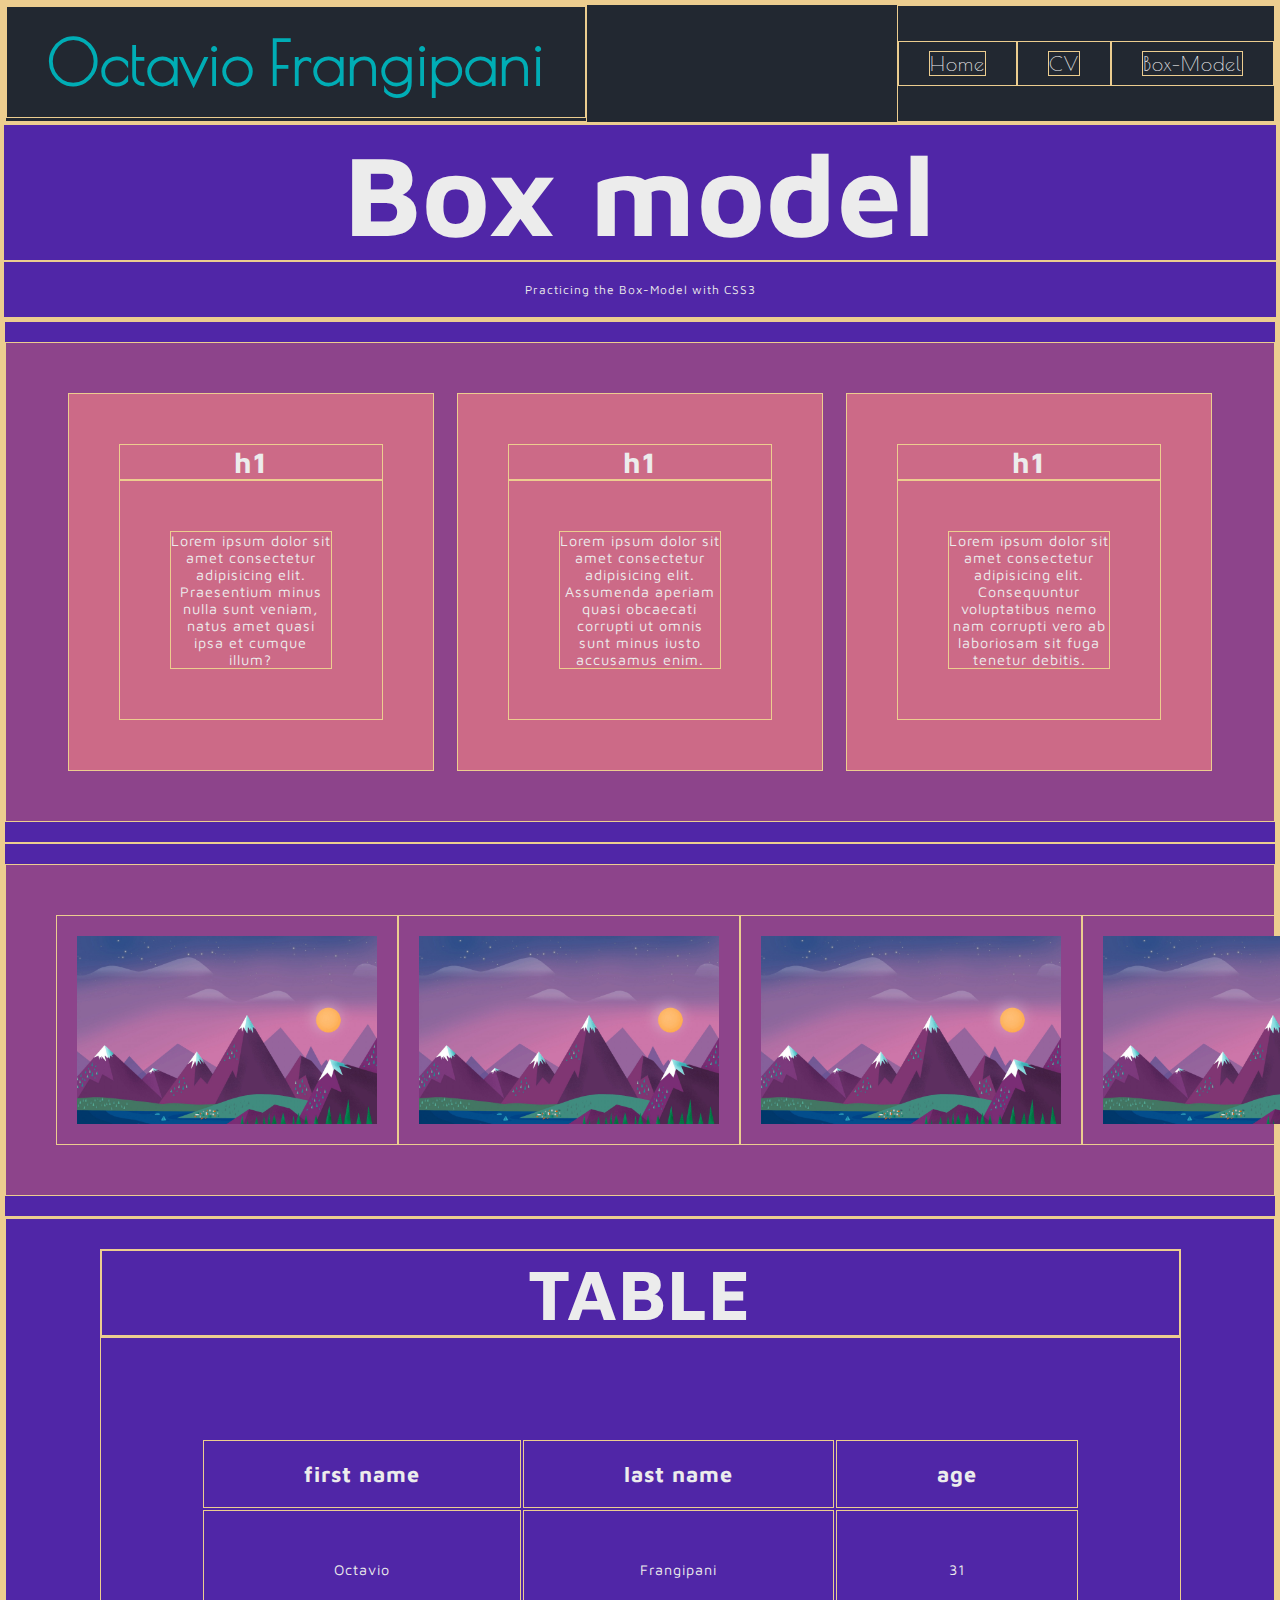
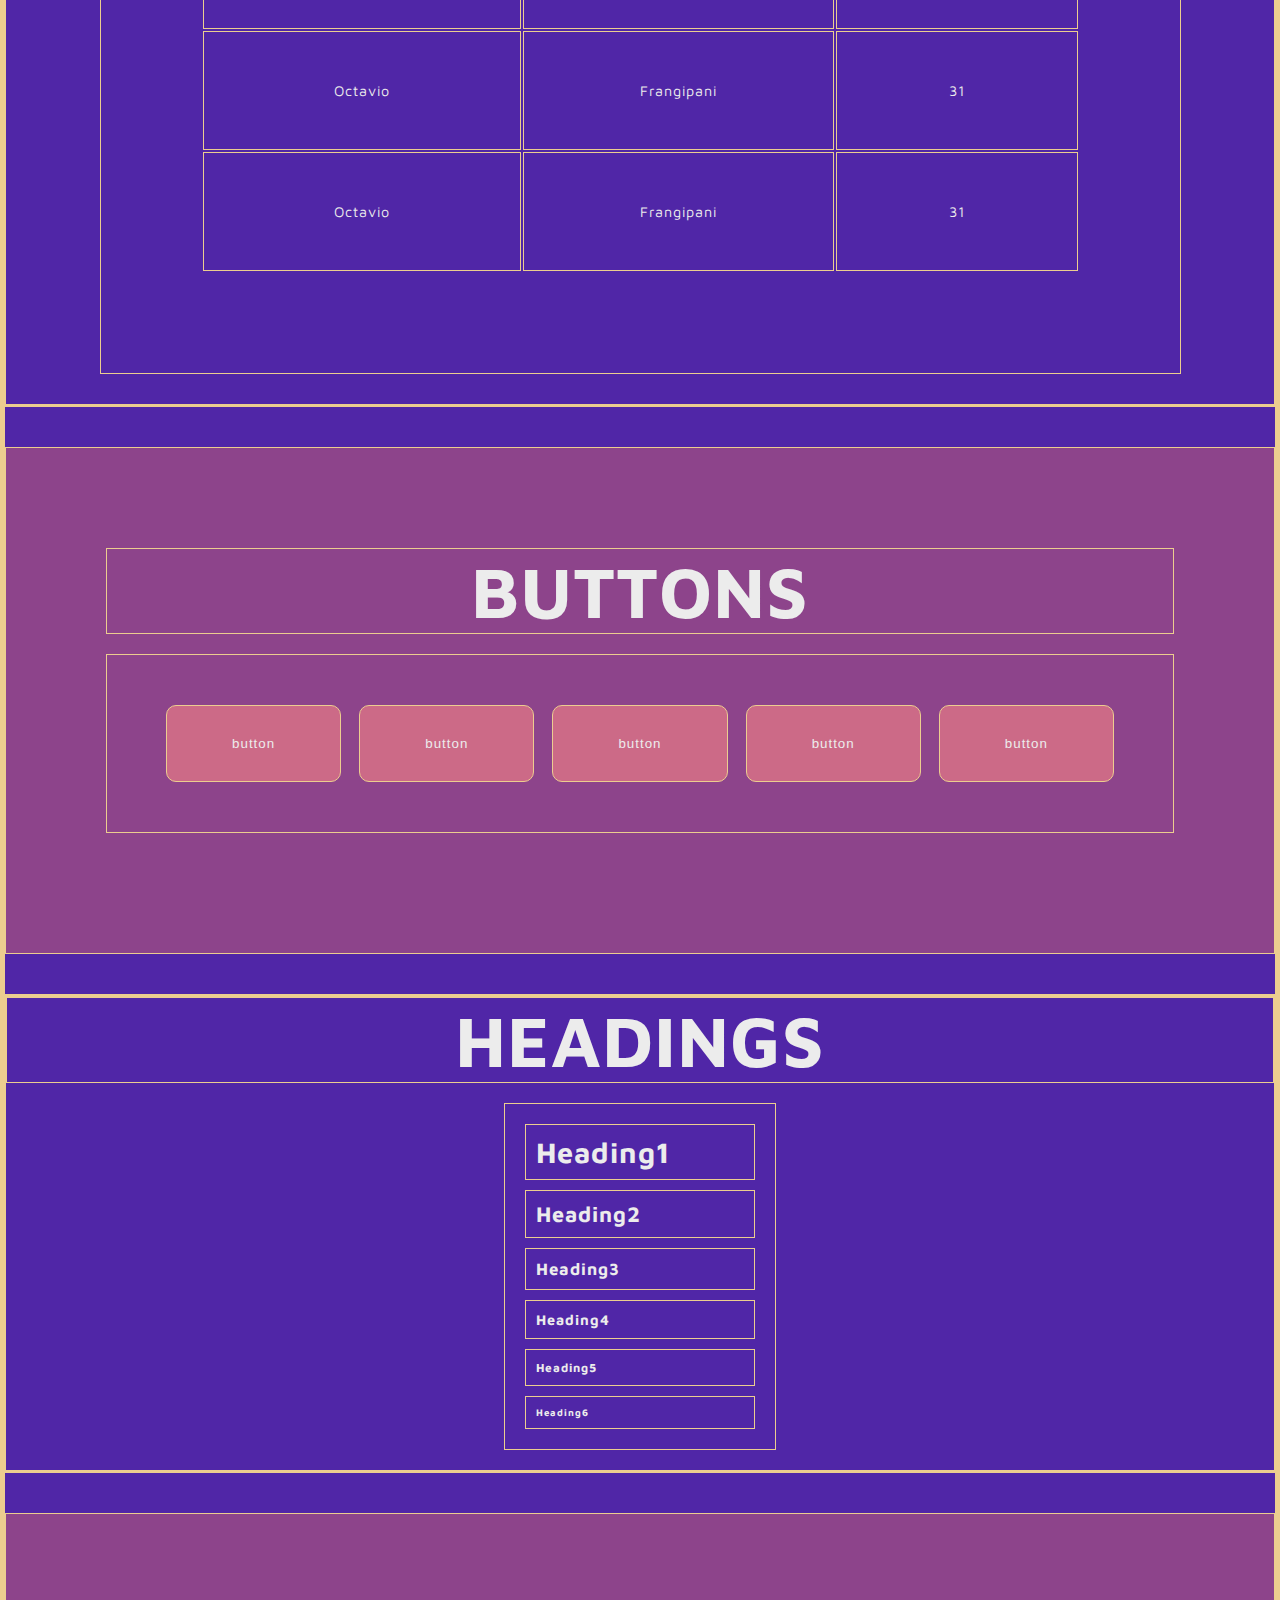
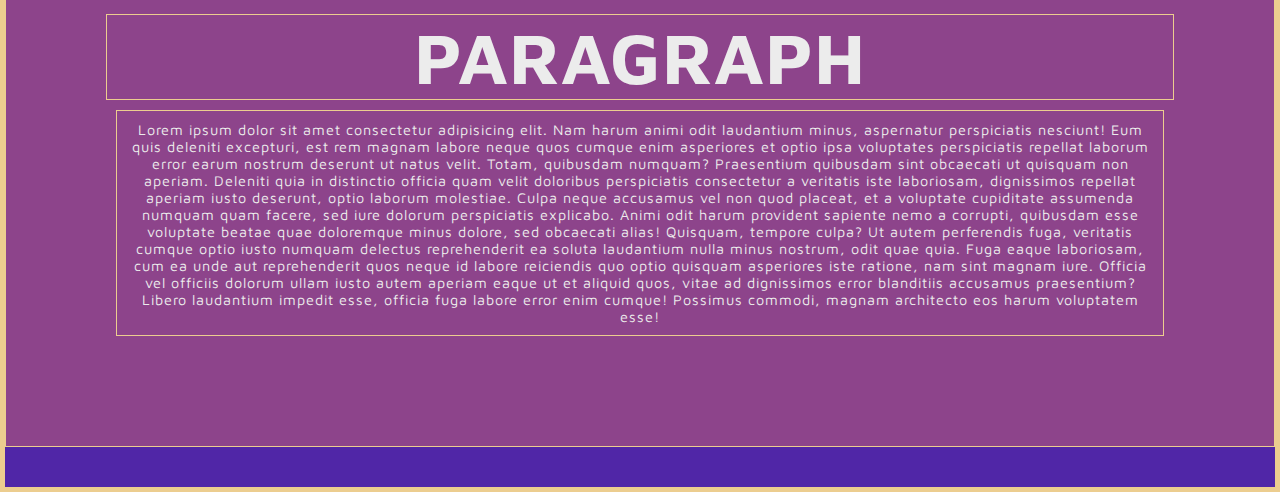
==== box-model.html @ eba06fc7 "first commit web-site" ====
<!DOCTYPE html>
<html lang="en">
	<head>
		<meta charset="UTF-8" />
		<meta http-equiv="X-UA-Compatible" content="IE=edge" />
		<meta name="viewport" content="width=device-width, initial-scale=1.0" />
		<link rel="stylesheet" href="styles/box-model-style.css" />

		<title>Box-Model</title>
	</head>

	<body>
		<header class="text-centered">
			<nav>
				<div class="container-flex">
					<a id="logo" href="index.html"><h1>Octavio Frangipani</h1></a>
					<ul class="ul-flex">
						<li><a href="index.html">Home</a></li>
						<li><a href="cv.html">CV</a></li>
						<li><a href="box-model.html">Box-Model</a></li>
					</ul>
				</div>
			</nav>
			<h1 class="supertitle">Box model</h1>
			<small>Practicing the Box-Model with CSS3</small>
		</header>
		<main>
			<div class="text-centered">
				<section>
					<div class="container1">
						<div class="box1">
							<h1>h1</h1>
							<div class="box1">
								<p class="max-width160">
									Lorem ipsum dolor sit amet consectetur adipisicing elit.
									Praesentium minus nulla sunt veniam, natus amet quasi ipsa et
									cumque illum?
								</p>
							</div>
						</div>
						<div class="box2">
							<h1>h1</h1>
							<div class="box2">
								<p class="max-width160">
									Lorem ipsum dolor sit amet consectetur adipisicing elit.
									Assumenda aperiam quasi obcaecati corrupti ut omnis sunt minus
									iusto accusamus enim.
								</p>
							</div>
						</div>

						<div class="box3">
							<h1>h1</h1>
							<div class="box3">
								<p class="max-width160">
									Lorem ipsum dolor sit amet consectetur adipisicing elit.
									Consequuntur voluptatibus nemo nam corrupti vero ab laboriosam
									sit fuga tenetur debitis.
								</p>
							</div>
						</div>
					</div>
				</section>

				<section>
					<div class="container1">
						<img
							class="background-img"
							src="images/fondo.jpg"
							alt="background"
						/>
						<img
							class="background-img"
							src="images/fondo.jpg"
							alt="background"
						/>
						<img
							class="background-img"
							src="images/fondo.jpg"
							alt="background"
						/>
						<img
							class="background-img"
							src="images/fondo.jpg"
							alt="background"
						/>
						<img
							class="background-img"
							src="images/fondo.jpg"
							alt="background"
						/>
					</div>
				</section>

				<section>
					<div>
						<table>
							<caption>
								<h2 class="supertitle2">TABLE</h2>
							</caption>
							<tr>
								<th scope="col">first name</th>
								<th scope="col">last name</th>
								<th scope="col">age</th>
							</tr>
							<tr>
								<td>Octavio</td>
								<td>Frangipani</td>
								<td>31</td>
							</tr>
							<tr>
								<td>Octavio</td>
								<td>Frangipani</td>
								<td>31</td>
							</tr>
							<tr>
								<td>Octavio</td>
								<td>Frangipani</td>
								<td>31</td>
							</tr>
						</table>
					</div>
				</section>

				<section>
					<div class="container2">
						<h1 class="supertitle2">BUTTONS</h1>
						<div class="container1">
							<button type="button">button</button>
							<button type="button">button</button>
							<button type="button">button</button>
							<button type="button">button</button>
							<button type="button">button</button>
						</div>
					</div>
				</section>

				<section>
					<div class="text-left">
						<h1 class="supertitle2 text-centered">HEADINGS</h1>
						<div style="width: 250px; margin: 20px auto; padding: 10px">
							<h1 id="h1" class="pad1 mar1">Heading1</h1>
							<h2 id="h2" class="pad1 mar1">Heading2</h2>
							<h3 id="h3" class="pad1 mar1">Heading3</h3>
							<h4 id="h4" class="pad1 mar1">Heading4</h4>
							<h5 id="h5" class="pad1 mar1">Heading5</h5>
							<h6 id="h6" class="pad1 mar1">Heading6</h6>
						</div>
					</div>
				</section>

				<section>
					<div class="container2">
						<h1 class="supertitle2">PARAGRAPH</h1>
						<p class="pad1 mar1">
							Lorem ipsum dolor sit amet consectetur adipisicing elit. Nam harum
							animi odit laudantium minus, aspernatur perspiciatis nesciunt! Eum
							quis deleniti excepturi, est rem magnam labore neque quos cumque
							enim asperiores et optio ipsa voluptates perspiciatis repellat
							laborum error earum nostrum deserunt ut natus velit. Totam,
							quibusdam numquam? Praesentium quibusdam sint obcaecati ut
							quisquam non aperiam. Deleniti quia in distinctio officia quam
							velit doloribus perspiciatis consectetur a veritatis iste
							laboriosam, dignissimos repellat aperiam iusto deserunt, optio
							laborum molestiae. Culpa neque accusamus vel non quod placeat, et
							a voluptate cupiditate assumenda numquam quam facere, sed iure
							dolorum perspiciatis explicabo. Animi odit harum provident
							sapiente nemo a corrupti, quibusdam esse voluptate beatae quae
							doloremque minus dolore, sed obcaecati alias! Quisquam, tempore
							culpa? Ut autem perferendis fuga, veritatis cumque optio iusto
							numquam delectus reprehenderit ea soluta laudantium nulla minus
							nostrum, odit quae quia. Fuga eaque laboriosam, cum ea unde aut
							reprehenderit quos neque id labore reiciendis quo optio quisquam
							asperiores iste ratione, nam sint magnam iure. Officia vel
							officiis dolorum ullam iusto autem aperiam eaque ut et aliquid
							quos, vitae ad dignissimos error blanditiis accusamus praesentium?
							Libero laudantium impedit esse, officia fuga labore error enim
							cumque! Possimus commodi, magnam architecto eos harum voluptatem
							esse!
						</p>
					</div>
				</section>
			</div>
		</main>
	</body>
</html>
---- styles/box-model-style.css ----
@import url('https://fonts.googleapis.com/css2?family=Maven+Pro:wght@400;500;700&display=swap');
@import url('https://fonts.googleapis.com/css2?family=Poiret+One&display=swap');

:root {
	--header-text-color: #eeeeee;
	--header-container-color: #222831;
	--header-element-color: #393e46;
	--header-title-color: #00adb5;
	--text-color: rgb(236, 236, 236);
	--body-color: #5026a7;
	--container-color: #8d448b;
	--box-color: #cc6a87;
	--border-color: #eccd8f;
}

* {
	padding: 0;
	margin: 0;
	border: 1px solid var(--border-color);
}

body {
	font-family: 'Maven Pro', sans-serif;
	color: var(--text-color);
	background-color: var(--body-color);
	font-size: 0.9em;
	letter-spacing: 1px;
}

small {
	display: block;
	padding: 20px;
}

table {
	margin: 30px auto;
	padding: 100px;
}

th {
	padding: 20px 100px;
	font-size: 1.5em;
}

td {
	padding: 50px;
}

button {
	margin: 0 auto;
	padding: 30px 65px;
	color: var(--text-color);
	background-color: var(--box-color);
	cursor: pointer;
	border-radius: 10px;
	transition: 0.3s;
	letter-spacing: 1px;
}

button:hover {
	background-color: var(--body-color);
	color: var(--border-color);
	border-radius: 0;
	transition: 0.3s;
}

.container1 {
	display: flex;
	padding: 50px;
	margin: 20px 0;
	background-color: var(--container-color);
}

.container2 {
	padding: 100px;
	margin: 40px 0;
	background-color: var(--container-color);
}

.box1 {
	margin: 0 auto;
	padding: 50px;
	background-color: var(--box-color);
}

.box2 {
	margin: 0 auto;
	padding: 50px;
	background-color: var(--box-color);
}

.box3 {
	margin: 0 auto;
	padding: 50px;
	background-color: var(--box-color);
}

.text-centered {
	text-align: center;
}

.background-img {
	width: 300px;
	margin: 0 auto;
	padding: 20px;
}

.supertitle {
	font-size: 8em;
}
.supertitle2 {
	font-size: 5em;
}

.max-width160 {
	max-width: 160px;
}

.text-left {
	text-align: left;
}

.pad1 {
	padding: 10px;
}

.mar1 {
	margin: 10px;
}

.container-flex {
	display: flex;
	justify-content: space-between;
	background-color: var(--header-container-color);
	text-decoration: none;
	color: var(--header-title-color);
	font-family: 'Poiret One', cursive;
	letter-spacing: 1px;
}

.container-flex a {
	text-decoration: none;
	color: var(--header-text-color);
}

.container-flex a h1 {
	color: var(--header-title-color);
	font-size: 60px;
	padding: 20px 40px;
}

.ul-flex {
	display: flex;
	list-style: none;
}

.ul-flex li {
	padding: 10px 30px;
	margin: 35px auto;
	font-size: 20px;
	color: var(--header-text-color);
}

#h1 {
	transition: 0.3s;
}
#h2 {
	transition: 0.3s;
}
#h3 {
	transition: 0.3s;
}
#h4 {
	transition: 0.3s;
}
#h5 {
	transition: 0.3s;
}
#h6 {
	transition: 0.3s;
}

#h1:hover {
	transition: 0.3s;
	background-color: var(--box-color);
}
#h2:hover {
	background-color: var(--box-color);
	transition: 0.3s;
}
#h3:hover {
	background-color: var(--box-color);
	transition: 0.3s;
}
#h4:hover {
	background-color: var(--box-color);
	transition: 0.3s;
}
#h5:hover {
	background-color: var(--box-color);
	transition: 0.3s;
}
#h6:hover {
	background-color: var(--box-color);
	transition: 0.3s;
}
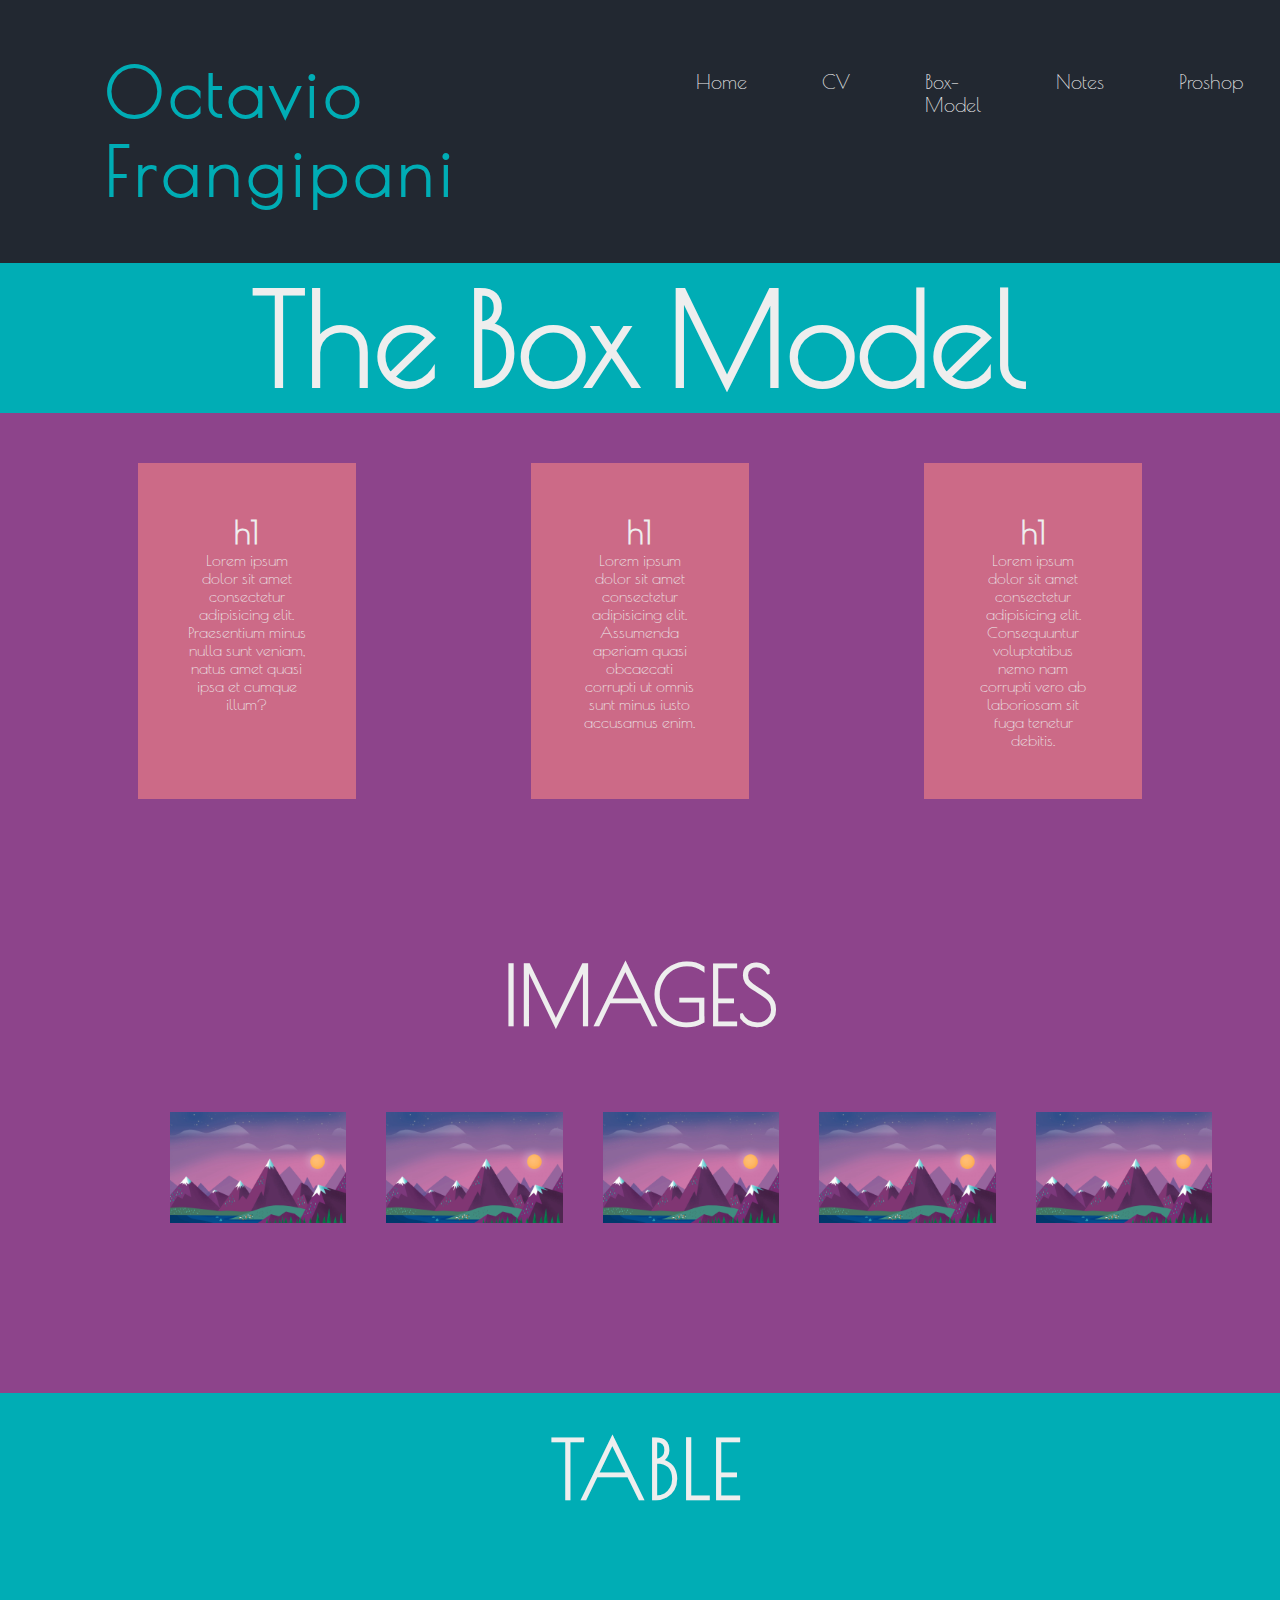
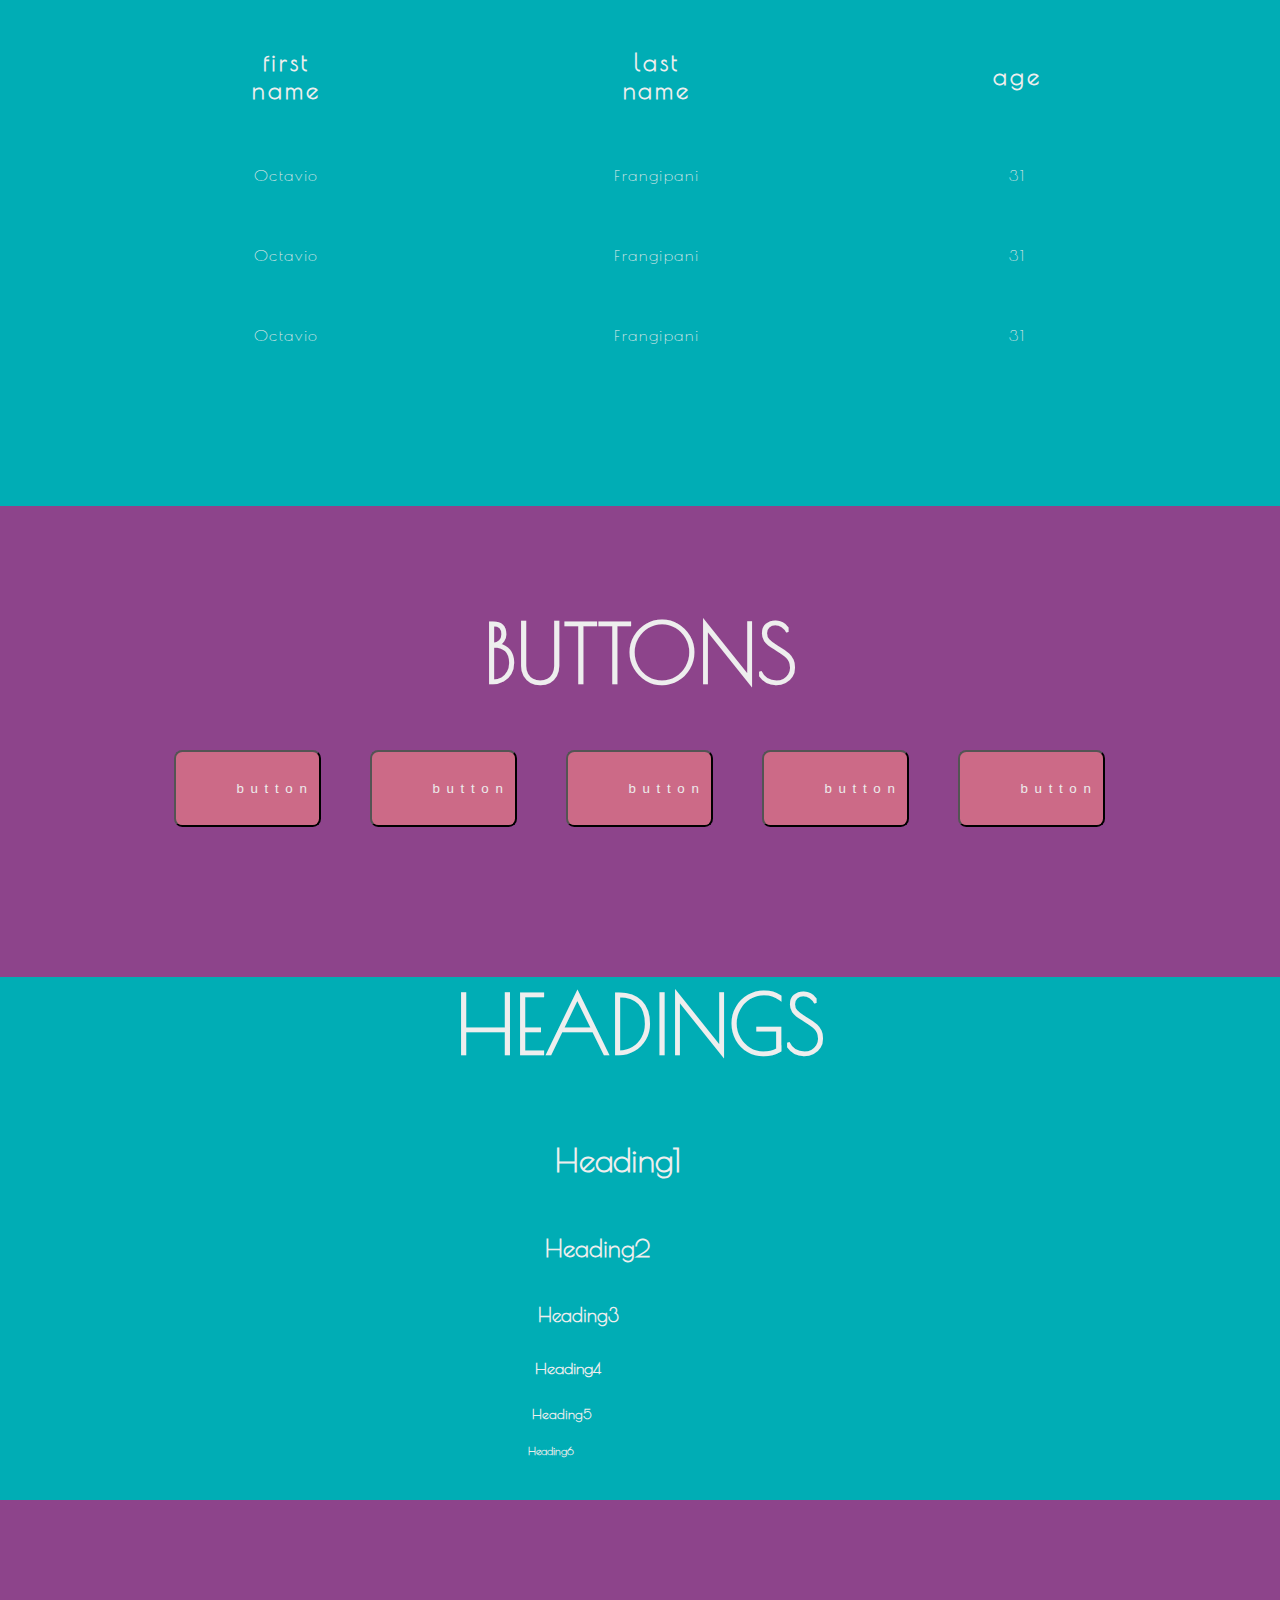
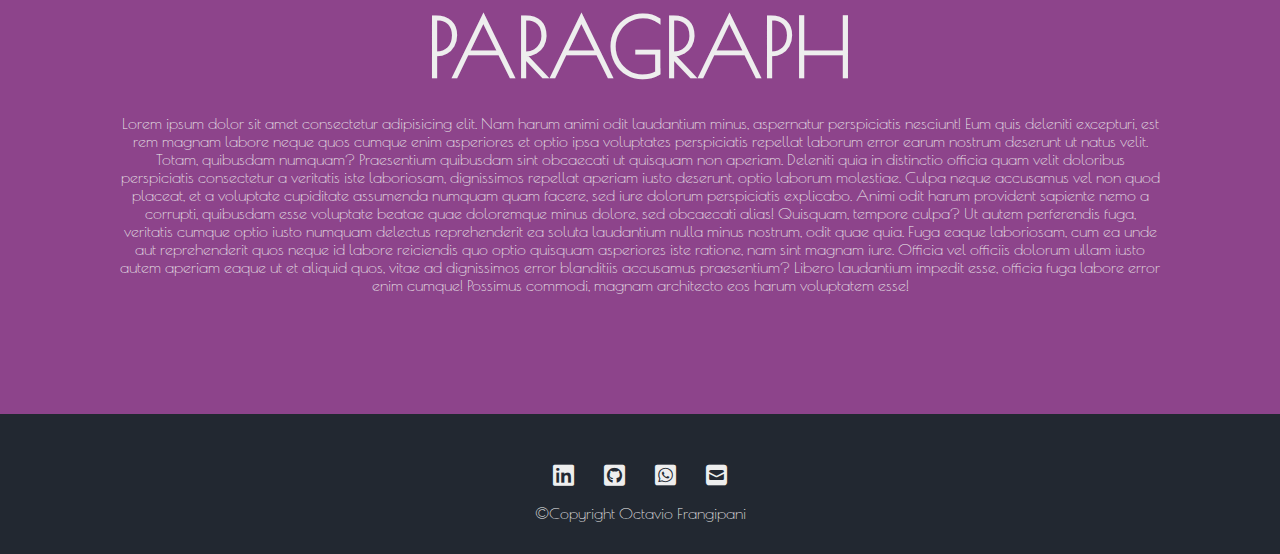
==== commit 29ef3c16: "add notes.html" ====
--- a/box-model.html
+++ b/box-model.html
@@ -4,119 +4,110 @@
 		<meta charset="UTF-8" />
 		<meta http-equiv="X-UA-Compatible" content="IE=edge" />
 		<meta name="viewport" content="width=device-width, initial-scale=1.0" />
-		<link rel="stylesheet" href="styles/box-model-style.css" />
-
+		<link rel="stylesheet" href="styles/index-style.css" />
+		<link
+			rel="stylesheet"
+			href="https://cdnjs.cloudflare.com/ajax/libs/font-awesome/6.0.0-beta2/css/all.min.css"
+		/>
 		<title>Box-Model</title>
 	</head>
 
-	<body>
-		<header class="text-centered">
-			<nav>
-				<div class="container-flex">
-					<a id="logo" href="index.html"><h1>Octavio Frangipani</h1></a>
-					<ul class="ul-flex">
-						<li><a href="index.html">Home</a></li>
-						<li><a href="cv.html">CV</a></li>
-						<li><a href="box-model.html">Box-Model</a></li>
-					</ul>
-				</div>
-			</nav>
-			<h1 class="supertitle">Box model</h1>
-			<small>Practicing the Box-Model with CSS3</small>
-		</header>
-		<main>
+	<body class="bgc-sky">
+		<script src="scripts/header.js"></script>
+		<main class="main-container">
+			<h1 class="supertitle text-centered">The Box Model</h1>
 			<div class="text-centered">
 				<section>
 					<div class="container1">
-						<div class="box1">
+						<div class="box">
 							<h1>h1</h1>
-							<div class="box1">
-								<p class="max-width160">
-									Lorem ipsum dolor sit amet consectetur adipisicing elit.
-									Praesentium minus nulla sunt veniam, natus amet quasi ipsa et
-									cumque illum?
-								</p>
-							</div>
+
+							<p>
+								Lorem ipsum dolor sit amet consectetur adipisicing elit.
+								Praesentium minus nulla sunt veniam, natus amet quasi ipsa et
+								cumque illum?
+							</p>
 						</div>
-						<div class="box2">
+						<div class="box">
 							<h1>h1</h1>
-							<div class="box2">
-								<p class="max-width160">
-									Lorem ipsum dolor sit amet consectetur adipisicing elit.
-									Assumenda aperiam quasi obcaecati corrupti ut omnis sunt minus
-									iusto accusamus enim.
-								</p>
-							</div>
+
+							<p>
+								Lorem ipsum dolor sit amet consectetur adipisicing elit.
+								Assumenda aperiam quasi obcaecati corrupti ut omnis sunt minus
+								iusto accusamus enim.
+							</p>
 						</div>
 
-						<div class="box3">
+						<div class="box">
 							<h1>h1</h1>
-							<div class="box3">
-								<p class="max-width160">
-									Lorem ipsum dolor sit amet consectetur adipisicing elit.
-									Consequuntur voluptatibus nemo nam corrupti vero ab laboriosam
-									sit fuga tenetur debitis.
-								</p>
-							</div>
+
+							<p>
+								Lorem ipsum dolor sit amet consectetur adipisicing elit.
+								Consequuntur voluptatibus nemo nam corrupti vero ab laboriosam
+								sit fuga tenetur debitis.
+							</p>
 						</div>
 					</div>
 				</section>
 
 				<section>
-					<div class="container1">
-						<img
-							class="background-img"
-							src="images/fondo.jpg"
-							alt="background"
-						/>
-						<img
-							class="background-img"
-							src="images/fondo.jpg"
-							alt="background"
-						/>
-						<img
-							class="background-img"
-							src="images/fondo.jpg"
-							alt="background"
-						/>
-						<img
-							class="background-img"
-							src="images/fondo.jpg"
-							alt="background"
-						/>
-						<img
-							class="background-img"
-							src="images/fondo.jpg"
-							alt="background"
-						/>
+					<div class="container2">
+						<h2 class="supertitle2">IMAGES</h2>
+						<div class="container1">
+							<img
+								class="background-img"
+								src="images/fondo.jpg"
+								alt="background"
+							/>
+							<img
+								class="background-img"
+								src="images/fondo.jpg"
+								alt="background"
+							/>
+							<img
+								class="background-img"
+								src="images/fondo.jpg"
+								alt="background"
+							/>
+							<img
+								class="background-img"
+								src="images/fondo.jpg"
+								alt="background"
+							/>
+							<img
+								class="background-img"
+								src="images/fondo.jpg"
+								alt="background"
+							/>
+						</div>
 					</div>
 				</section>
 
 				<section>
 					<div>
-						<table>
+						<table class="table-box-model">
 							<caption>
 								<h2 class="supertitle2">TABLE</h2>
 							</caption>
 							<tr>
-								<th scope="col">first name</th>
-								<th scope="col">last name</th>
-								<th scope="col">age</th>
+								<th class="th-pad th-fsize" scope="col">first name</th>
+								<th class="th-pad th-fsize" scope="col">last name</th>
+								<th class="th-pad th-fsize" scope="col">age</th>
 							</tr>
 							<tr>
-								<td>Octavio</td>
-								<td>Frangipani</td>
-								<td>31</td>
+								<td class="td-pad">Octavio</td>
+								<td class="td-pad">Frangipani</td>
+								<td class="td-pad">31</td>
 							</tr>
 							<tr>
-								<td>Octavio</td>
-								<td>Frangipani</td>
-								<td>31</td>
+								<td class="td-pad">Octavio</td>
+								<td class="td-pad">Frangipani</td>
+								<td class="td-pad">31</td>
 							</tr>
 							<tr>
-								<td>Octavio</td>
-								<td>Frangipani</td>
-								<td>31</td>
+								<td class="td-pad">Octavio</td>
+								<td class="td-pad">Frangipani</td>
+								<td class="td-pad">31</td>
 							</tr>
 						</table>
 					</div>
@@ -126,11 +117,11 @@
 					<div class="container2">
 						<h1 class="supertitle2">BUTTONS</h1>
 						<div class="container1">
-							<button type="button">button</button>
-							<button type="button">button</button>
-							<button type="button">button</button>
-							<button type="button">button</button>
-							<button type="button">button</button>
+							<button class="button-box-model" type="button">button</button>
+							<button class="button-box-model" type="button">button</button>
+							<button class="button-box-model" type="button">button</button>
+							<button class="button-box-model" type="button">button</button>
+							<button class="button-box-model" type="button">button</button>
 						</div>
 					</div>
 				</section>
@@ -182,5 +173,6 @@
 				</section>
 			</div>
 		</main>
+		<script src="scripts/footer.js"></script>
 	</body>
 </html>
--- a/styles/index-style.css
+++ b/styles/index-style.css
@@ -0,0 +1,557 @@
+@import url('https://fonts.googleapis.com/css2?family=Maven+Pro:wght@400;500;700&display=swap');
+@import url('https://fonts.googleapis.com/css2?family=Poiret+One&display=swap');
+@import url('https://fonts.googleapis.com/css2?family=Raleway:wght@300;400;700&display=swap');
+@import url('https://fonts.googleapis.com/css2?family=Poiret+One&display=swap');
+
+:root {
+	--header-text-color: #eeeeee;
+	--header-container-color: #222831;
+	--header-element-color: #393e46;
+	--header-title-color: #00adb5;
+	--text-color: rgb(236, 236, 236);
+	--body-color: #5026a7;
+	--container-color: #8d448b;
+	--box-color: #cc6a87;
+	--border-color: #eccd8f;
+}
+
+* {
+	padding: 0;
+	margin: 0;
+}
+
+body {
+	height: 100vh;
+}
+
+a {
+	text-decoration: none;
+}
+
+ul {
+	list-style: none;
+}
+
+/* width */
+::-webkit-scrollbar {
+	width: 10px;
+}
+
+/* Track */
+::-webkit-scrollbar-track {
+	background: #f1f1f1;
+}
+
+/* Handle */
+::-webkit-scrollbar-thumb {
+	background: #888;
+}
+
+/* Handle on hover */
+::-webkit-scrollbar-thumb:hover {
+	background: #555;
+}
+
+.main-container {
+	font-family: 'Poiret One', cursive;
+	color: var(--header-text-color);
+}
+
+.no-txt-dec {
+	text-decoration: none;
+}
+
+/* colors */
+
+.pale {
+	color: var(--header-text-color);
+}
+
+.petrol {
+	color: var(--header-container-color);
+}
+
+.light-petrol {
+	color: var(--header-element-color);
+}
+
+.sky {
+	color: var(--header-title-color);
+}
+
+/* background-colors*/
+
+.bgc-beige {
+	background-color: var(--border-color);
+}
+
+.bgc-pale {
+	background-color: var(--header-text-color);
+}
+
+.bgc-petrol {
+	background-color: var(--header-container-color);
+}
+
+.bgc-light-petrol {
+	background-color: var(--header-element-color);
+}
+
+.bgc-sky {
+	background-color: var(--header-title-color);
+}
+
+.no-list-style {
+	list-style: none;
+}
+
+.text-centered {
+	text-align: center;
+}
+
+.container {
+	border-radius: 1em;
+	min-width: 10%;
+	text-align: center;
+	margin: 2.2em;
+	cursor: pointer;
+	border: solid 1px var(--header-element-color);
+	transition: 0.3s;
+}
+
+.container h1 {
+	padding: 2.5em;
+	font-size: 1.8rem;
+	height: 50%;
+	letter-spacing: 0.12em;
+	color: var(--header-text-color);
+	transition: 0.3s;
+}
+
+.container h4 {
+	padding: 1.56em;
+	font-size: 1rem;
+	letter-spacing: 0.1em;
+	color: var(--header-text-color);
+	transition: 0.3s;
+}
+
+.container:hover {
+	transition: 0.3s;
+	background-color: var(--header-element-color);
+}
+
+.container h4:hover {
+	transition: 0.3s;
+}
+
+.container h1:hover {
+	transition: 0.3s;
+}
+
+.ul-flex {
+	display: flex;
+}
+
+.ul-flex li {
+	padding: 0 1.87em;
+	padding-top: 1.3em;
+	margin: 2.18em auto;
+	font-size: 1.25rem;
+}
+
+.ul-flex li:hover {
+	transition: 0.3s;
+	background-color: var(--header-element-color);
+}
+
+.container-flex-index {
+	color: var(--header-title-color);
+	justify-content: space-around;
+	flex-wrap: wrap;
+	display: flex;
+	transition: 0.3s;
+}
+
+.container-flex-index:hover {
+	transition: 0.3s;
+	color: white;
+}
+
+.container-flex-index a {
+	width: 30%;
+}
+
+.navbar-flex {
+	color: var(--header-title-color);
+	font-family: 'Poiret One', cursive;
+	justify-content: space-between;
+	display: flex;
+	transition: 0.3s;
+}
+
+.navbar-flex:hover {
+	transition: 0.3s;
+	color: white;
+}
+
+.logo {
+	display: inline;
+	padding: 1.56em 3.12em;
+	font-size: 2.1rem;
+	letter-spacing: 0.15em;
+	color: var(--header-title-color);
+}
+
+#h1 {
+	transition: 0.3s;
+}
+#h2 {
+	transition: 0.3s;
+}
+#h3 {
+	transition: 0.3s;
+}
+#h4 {
+	transition: 0.3s;
+}
+#h5 {
+	transition: 0.3s;
+}
+#h6 {
+	transition: 0.3s;
+}
+
+#h1:hover {
+	transition: 0.3s;
+	background-color: var(--box-color);
+}
+#h2:hover {
+	background-color: var(--box-color);
+	transition: 0.3s;
+}
+#h3:hover {
+	background-color: var(--box-color);
+	transition: 0.3s;
+}
+#h4:hover {
+	background-color: var(--box-color);
+	transition: 0.3s;
+}
+#h5:hover {
+	background-color: var(--box-color);
+	transition: 0.3s;
+}
+#h6:hover {
+	background-color: var(--box-color);
+	transition: 0.3s;
+}
+
+.background-img {
+	width: 18%;
+	min-width: 18%;
+	margin: 0 auto;
+	padding: 1.25em;
+}
+
+.supertitle {
+	font-size: 8rem;
+}
+.supertitle2 {
+	font-size: 5rem;
+}
+
+.supertitle3 {
+	font-size: 2rem;
+}
+
+.supertitle4 {
+	font-size: 1.5rem;
+}
+
+.text-left {
+	text-align: left;
+}
+
+.text-right {
+	text-align: right;
+}
+
+.pad1 {
+	padding: 0.625em;
+}
+
+.mar1 {
+	margin: 0.625em;
+}
+
+.box {
+	margin: 0 auto;
+	padding: 3.12em;
+	max-width: 10%;
+	background-color: var(--box-color);
+	transition: 0.2s;
+}
+
+.box:hover {
+	transition: 0.3s;
+	font-size: 1.2rem;
+	max-width: 25%;
+	background-color: var(--header-container-color);
+	color: var(--box-color);
+}
+
+.container1 {
+	display: flex;
+	padding: 3.12em;
+	background-color: var(--container-color);
+}
+
+.container2 {
+	padding: 6.25em;
+	background-color: var(--container-color);
+}
+
+.button-box-model {
+	margin: 0 auto;
+	padding: 2.2em 4.5em;
+	color: var(--text-color);
+	background-color: var(--box-color);
+	cursor: pointer;
+	border-radius: 0.62em;
+	transition: 0.3s;
+	max-width: 15%;
+	letter-spacing: 0.5em;
+}
+
+.button-box-model:hover {
+	background-color: var(--body-color);
+	color: var(--border-color);
+	border-radius: 0;
+	transition: 0.3s;
+}
+
+.table-box-model {
+	margin: 1.87em auto;
+	padding: 6.25em;
+	letter-spacing: 0.1em;
+	transition: 0.3s;
+}
+
+.th-pad {
+	padding: 1.25em 6.25em;
+	transition: 0.3s;
+}
+
+.th-fsize {
+	font-size: 1.5rem;
+	letter-spacing: 0.12em;
+}
+
+.td-pad {
+	padding: 1.87em;
+	transition: 0.3s;
+}
+
+.table-box-model:hover {
+	background-color: var(--header-container-color);
+	transition: 0.3s;
+}
+
+.th-pad:hover {
+	background-color: var(--container-color);
+	transition: 0.3s;
+}
+
+.td-pad:hover {
+	background-color: var(--body-color);
+	transition: 0.3s;
+}
+
+.container-flex-notes {
+	color: var(--header-text-color);
+	justify-content: space-around;
+	flex-wrap: wrap;
+	display: flex;
+}
+
+.container-notes {
+	border-radius: 1em;
+	font-family: 'Raleway', sans-serif;
+	overflow: hidden;
+	font-size: 0.9rem;
+	min-width: 10%;
+	max-width: 20%;
+	text-align: left;
+	line-height: 2em;
+	padding: 2em;
+	margin: 2.2em;
+	transition: 0.3s;
+}
+
+.container-notes h2 {
+	padding: 0.5em 0;
+	letter-spacing: 0.15em;
+	color: var(--header-text-color);
+	transition: 0.3s;
+}
+
+.container-notes p {
+	letter-spacing: 0.06em;
+}
+
+.container-notes a {
+	color: var(--box-color);
+	font-size: 0.8rem;
+}
+
+.container-notes:hover {
+	transition: 0.3s;
+	background-color: var(--header-element-color);
+}
+
+.container h4:hover {
+	transition: 0.3s;
+}
+
+.container h1:hover {
+	transition: 0.3s;
+}
+
+.article-cv {
+	max-width: 27%;
+	color: var(--header-text-color);
+	padding: 1em;
+	margin: 1em;
+	border-radius: 0.62em;
+	letter-spacing: 0.01em;
+	line-height: 1.5em;
+	transition: 0.3s;
+}
+
+.article-cv:hover {
+	transition: 0.3s;
+	background-color: var(--header-element-color);
+}
+
+.info-cv {
+	color: var(--header-text-color);
+	padding: 1em;
+	margin: 1em;
+	border-radius: 0.62em;
+	letter-spacing: 0.01em;
+	line-height: 1.5em;
+	transition: 0.3s;
+}
+
+.info-cv:hover {
+	transition: 0.3s;
+	background-color: var(--header-element-color);
+}
+
+.foto-perfil-cv {
+	border-radius: 0.62em;
+	margin: 0 6.25em;
+	width: 55%;
+	transition: 0.3s;
+}
+
+.foto-perfil-cv:hover {
+	transition: 0.3s;
+	width: 65%;
+}
+
+.division {
+	border: dimgray solid;
+}
+
+.info-flex {
+	display: flex;
+	justify-content: center;
+	margin: 0.62em;
+	padding: 0.62em;
+}
+
+.nav-bar-cv {
+	display: flex;
+	font-size: 0.75rem;
+	padding: 0.5em 0;
+	justify-content: center;
+	transition: 0.3s;
+}
+
+.main-container-cv {
+	font-family: 'Maven Pro', sans-serif;
+	color: dimgray;
+	letter-spacing: 0.012em;
+	width: 60%;
+	margin: 0 auto;
+}
+
+.main-container-cv p {
+	font-size: 0.87rem;
+	padding: 0.31em 0;
+}
+
+.main-container-cv h4 {
+	padding: 0 1.8em;
+
+	font-size: 1.1rem;
+}
+
+.main-container-cv h5 {
+	padding: 0.31em 0;
+	font-size: 1rem;
+}
+
+.main-container-cv a {
+	text-decoration: none;
+	color: var(--header-title-color);
+	padding: 0.31em 0;
+}
+.main-container-cv spam {
+	color: var(--header-title-color);
+}
+.main-container-cv li {
+	padding: 0.3em 0;
+	margin: 0 0.37em 0;
+}
+
+.footer {
+	font-family: 'Poiret One', cursive;
+	font-size: 1rem;
+	padding: 2em;
+}
+
+.flex {
+	display: flex;
+	flex-wrap: wrap;
+}
+
+.width {
+	width: 8%;
+}
+
+.width30 {
+	width: 33%;
+}
+
+.justify-content-center {
+	justify-content: center;
+}
+
+.marx-auto {
+	margin: 0 auto;
+}
+
+.marx1 {
+	margin: 0 2em;
+}
+
+.mary1 {
+	margin: 1em 0;
+}
+
+.pady1 {
+	padding: 0.5em 0;
+}
